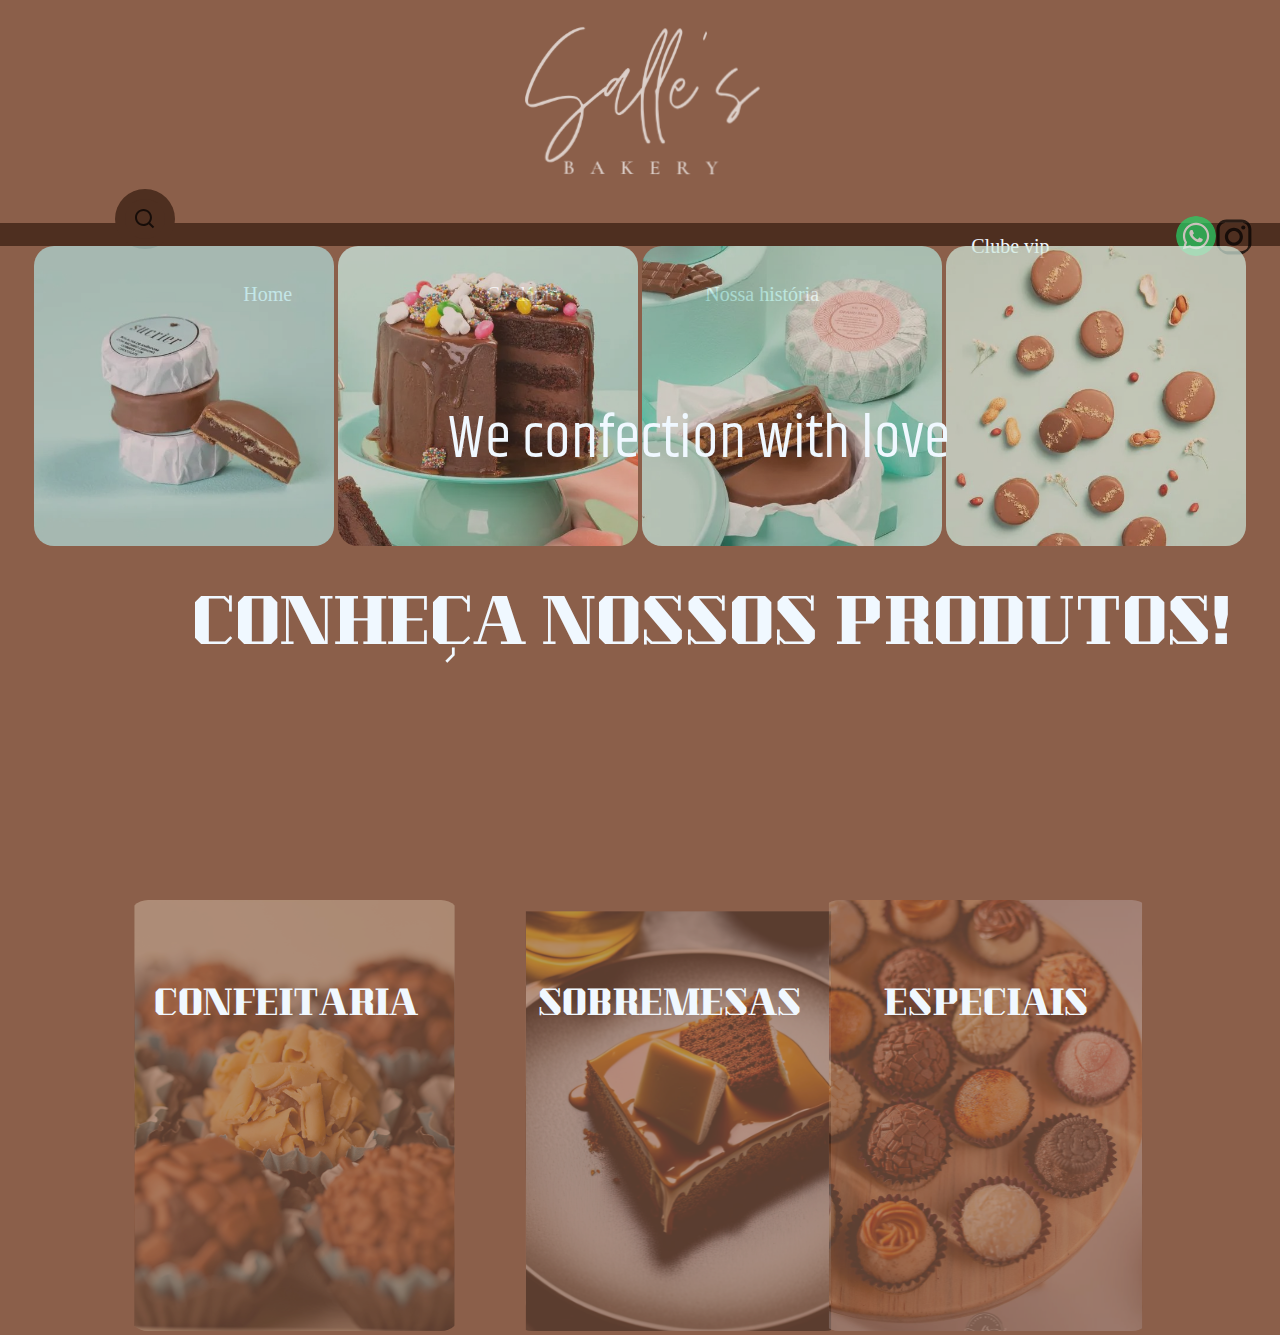
==== index.html @ 68649791 "Add files via upload" ====
<!DOCTYPE html>
<html lang="pt-br">
<head>
    <link rel="stylesheet" href="sallesbakery-real-css.css">
    <meta charset="UTF-8">
    <meta http-equiv="X-UA-Compatible" content="IE=edge">
    <meta name="viewport" content="width=device-width, initial-scale=1.0">
    <title>Salle's Bakery</title>
    <link rel="icon" href="logo1.svg" type="image/png">
    <style> 
    
    body{
        background-color:  #8B5F4A;
        
    }
    h1{
      
font-family: 'khand', sans-serif;
font-style: normal;
font-weight: 400;
font-size: 60px;
line-height: 80px;
color: aliceblue;
    }

   img{
    border-radius: 20px;
    opacity: 0.7;
   }
    

    header{
      display: flex;
      justify-content: center;
      align-items: center;
      background: #4E2F20;
      color: aliceblue;
    }
    a{
      color: aliceblue;
    }
    header{
        font-size: 20px;
    }
    .imgzap{
        position: absolute;
        right: 5%;
        top: 24%;
        opacity: 1;
    }
    .imginsta{
        position: absolute;
        right: 2%;
        top: 24%;   
    }
    .inicio{
        position: absolute;
       left: 19%;
       top: 31.4%;
    }
    .carda{
        position: absolute;
        left: 38%;
        top: 31.4%;
    }
    .hist{
        position: absolute;
        right: 36%;
        top: 31.4%;
    }
    .vip{
        position: absolute;
        right: 18%;
    }
    </style>
</head>
<body>
    <center>
    <img src="logo1.svg">
    </center>
    <div class="imgzap">
        <a href="https://web.whatsapp.com/"img src="zapzap.svg">
        <img src="zapzap.svg" width="40px" height="40px">
    </a>
    </div>
<div class="imginsta">
    <a href="https://www.instagram.com/salles_bakery/" img src="instaimg.svg">
    <img src="instaimg.svg" width="40px" height="40px"> 
</a>
    
</div>


  <div class="search-box">
    <input type="text" class="search-txt" placeholder="Ache seu doce preferido">
    <a href="#" class="search-btn">
      <img src="lupa.svg" alt="Lupa">
            
        </a> 
        </div>
        <header><a href="index.html"><div class="inicio">Home</div></a> &nbsp; <a href="heart-bolo.html"><div class="carda">Cardápio</div></a><a href="nossahist.html"><div class="hist">Nossa história</div></a><a href="pag3.html"><div class="vip">Clube vip</div></a></header>

  <center>
    <div class="bolos">
    <img src="bolo1.0.jfif" width="300" height="300"> <img src="bolo2.0.jfif" width="300" height="300"> <img src="bolo3.0.jfif" width="300" height="300"> <img src="bolo4.0.jfif" width="300" height="300">
     </div>
     <h1 class="meio">We confection with love</h1>
</center>

    <h1 class="produto">CONHEÇA NOSSOS PRODUTOS!</h1>

    <div id="essa1">
        <img src="ESSA 1.svg">
    </div> 
    <div id="essa2">
        <img src="ESSA 2.svg">
    </div>   
    <div id="essa3">
        <img src="ESSA 3.svg">
    </div>

    <h1 class="conf">CONFEITARIA</h1>

    <h1 class="sob">SOBREMESAS</h1>

    <h1 class="spec">ESPECIAIS</h1>
---- sallesbakery-real-css.css ----
@import url('https://fonts.googleapis.com/css2?family=Khand&display=swap');
@import url('https://fonts.googleapis.com/css2?family=Kumar+One&display=swap');

body{
    margin: 0;
    height: 100vh;
    width: 100vw;
}
.meio{
    position: absolute;
    top: 40%;
    left: 35%;
}
.produto{
font-family: 'Kumar One', cursive;
position: absolute;
left: 15%;
}

#essa1{
    position: absolute;
    left: 10%;
    top: 100%;
}
#essa2{
    position: absolute;
    top: 100%;
    left: 40%;
}
#essa3{
    position: absolute;
    top: 100%;
    right: 10%;
}
.conf{
    position: absolute;
    left: 12%;
    top: 105%;
    font-family: 'Kumar One', cursive;
    font-size: 33px;
}
.sob{
    position: absolute;
    left: 42%;
    top: 105%;
    font-family: 'Kumar One', cursive;
    font-size: 33px;
}
.spec{
    position: absolute;
    right: 15%;
    top: 105%;
    font-family: 'Kumar One', cursive;
    font-size: 33px;
}

p{
    position: absolute;
    width: 209px;
height: 24px;
}

.img-bolos{
    border-radius: 20px;
    opacity: 0.7;
}


.search-box{
    position: absolute;
    top: 21%;
    left: 9%;

     background: #4E2F20;
    height: 40px;
    padding: 10px;
    border-radius: 40px;
    display: flex;
    justify-content: space-between;
    align-items: center;

}
.search-txt{
    border: none;
    background: none;
    padding: 0;
    color: white;
    font-size: 16px;
    line-height: 40px;
    width: 0;
    transition: .5s;
}
 ::-webkit-input-placeholder{
     color: #f0f5fb;
}
.search-btn{
    width: 40px;
    height: 40px;
    border-radius: 50%;
    background: #4E2F20;
    display: flex;
    justify-content: center;
    align-items: center;
}

.search-box:hover > .search-txt{
    width: 240px;
}
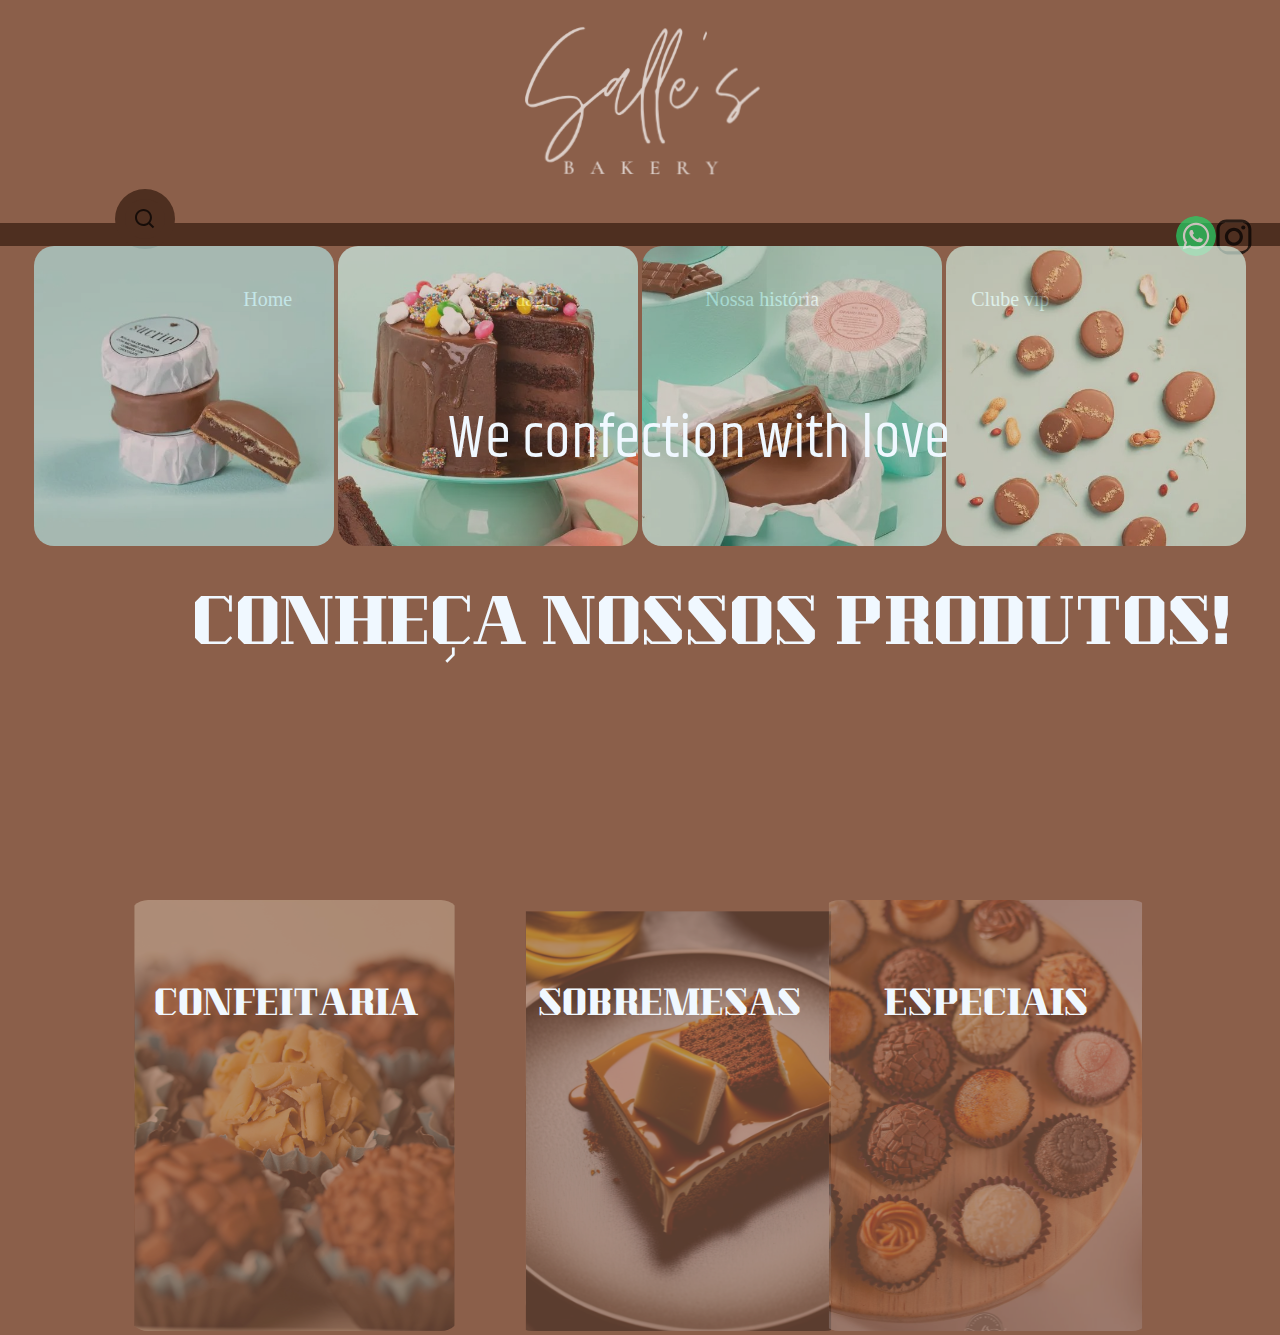
==== commit 12ca9ecd: "Add files via upload" ====
--- a/index.html
+++ b/index.html
@@ -56,21 +56,22 @@
     .inicio{
         position: absolute;
        left: 19%;
-       top: 31.4%;
+       top: 32%;
     }
     .carda{
         position: absolute;
         left: 38%;
-        top: 31.4%;
+        top: 32%;
     }
     .hist{
         position: absolute;
         right: 36%;
-        top: 31.4%;
+        top: 32%;
     }
     .vip{
         position: absolute;
         right: 18%;
+        top: 32%;
     }
     </style>
 </head>
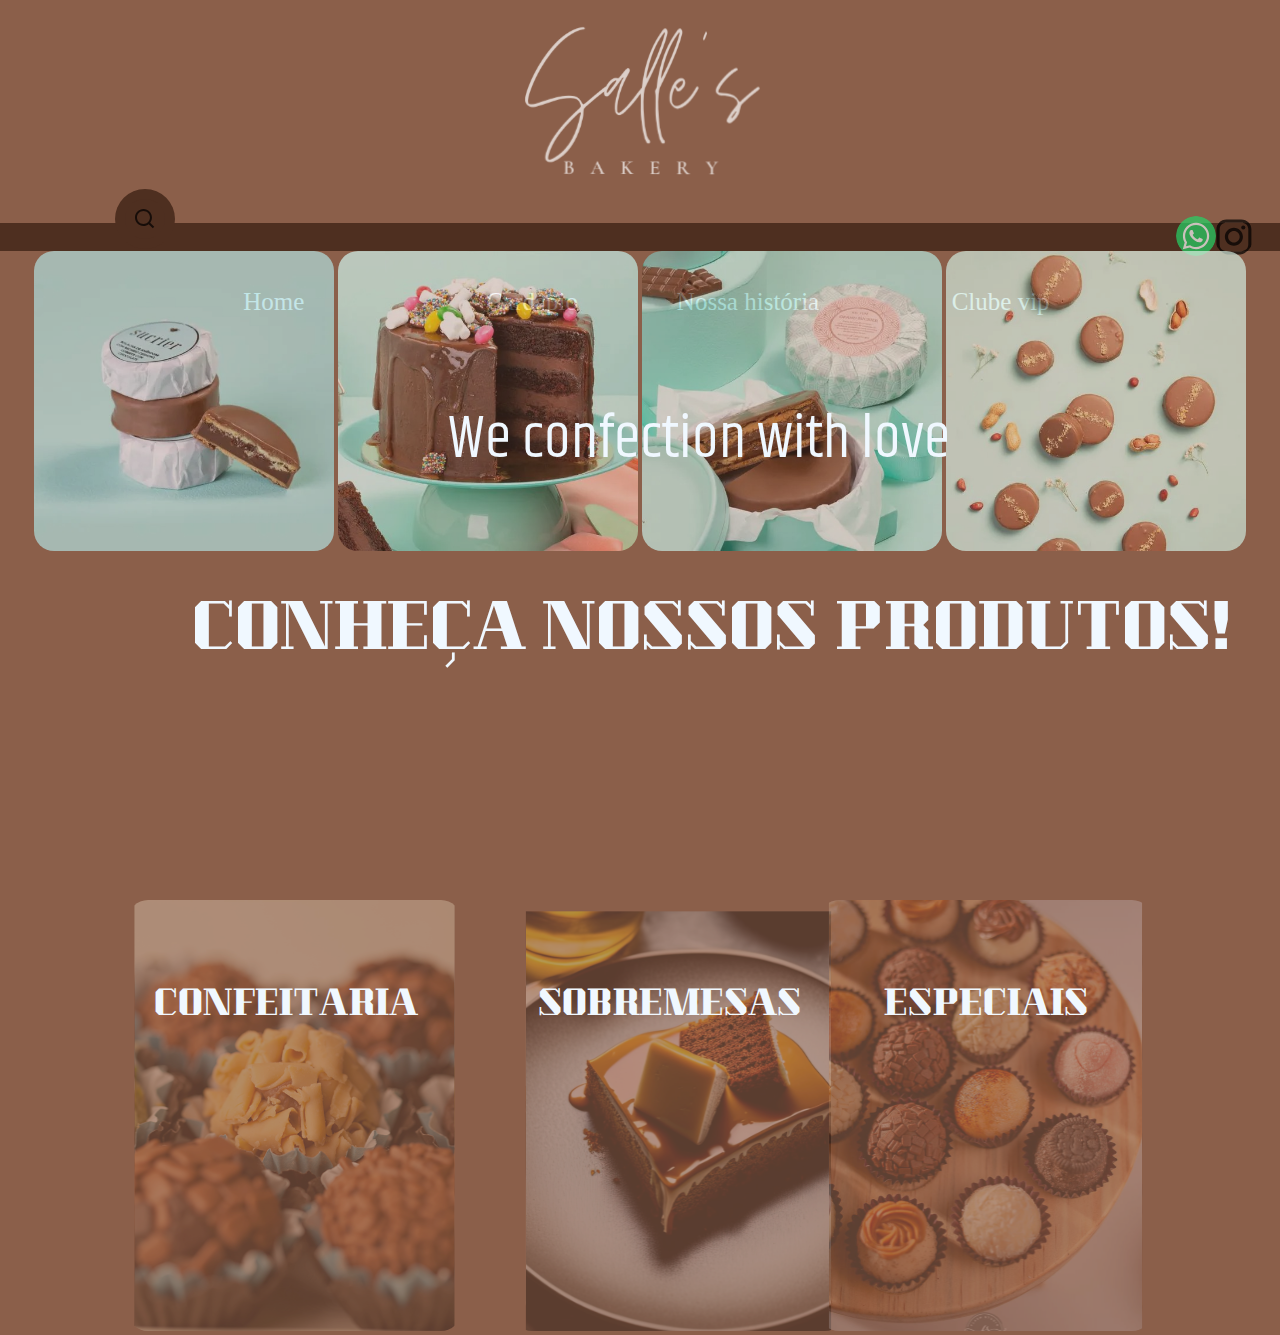
==== commit 73f0a73c: "Update index.html" ====
--- a/index.html
+++ b/index.html
@@ -40,7 +40,7 @@
       color: aliceblue;
     }
     header{
-        font-size: 20px;
+        font-size: 25px;
     }
     .imgzap{
         position: absolute;
@@ -125,3 +125,5 @@
     <h1 class="sob">SOBREMESAS</h1>
 
     <h1 class="spec">ESPECIAIS</h1>
+    </body>
+</html>
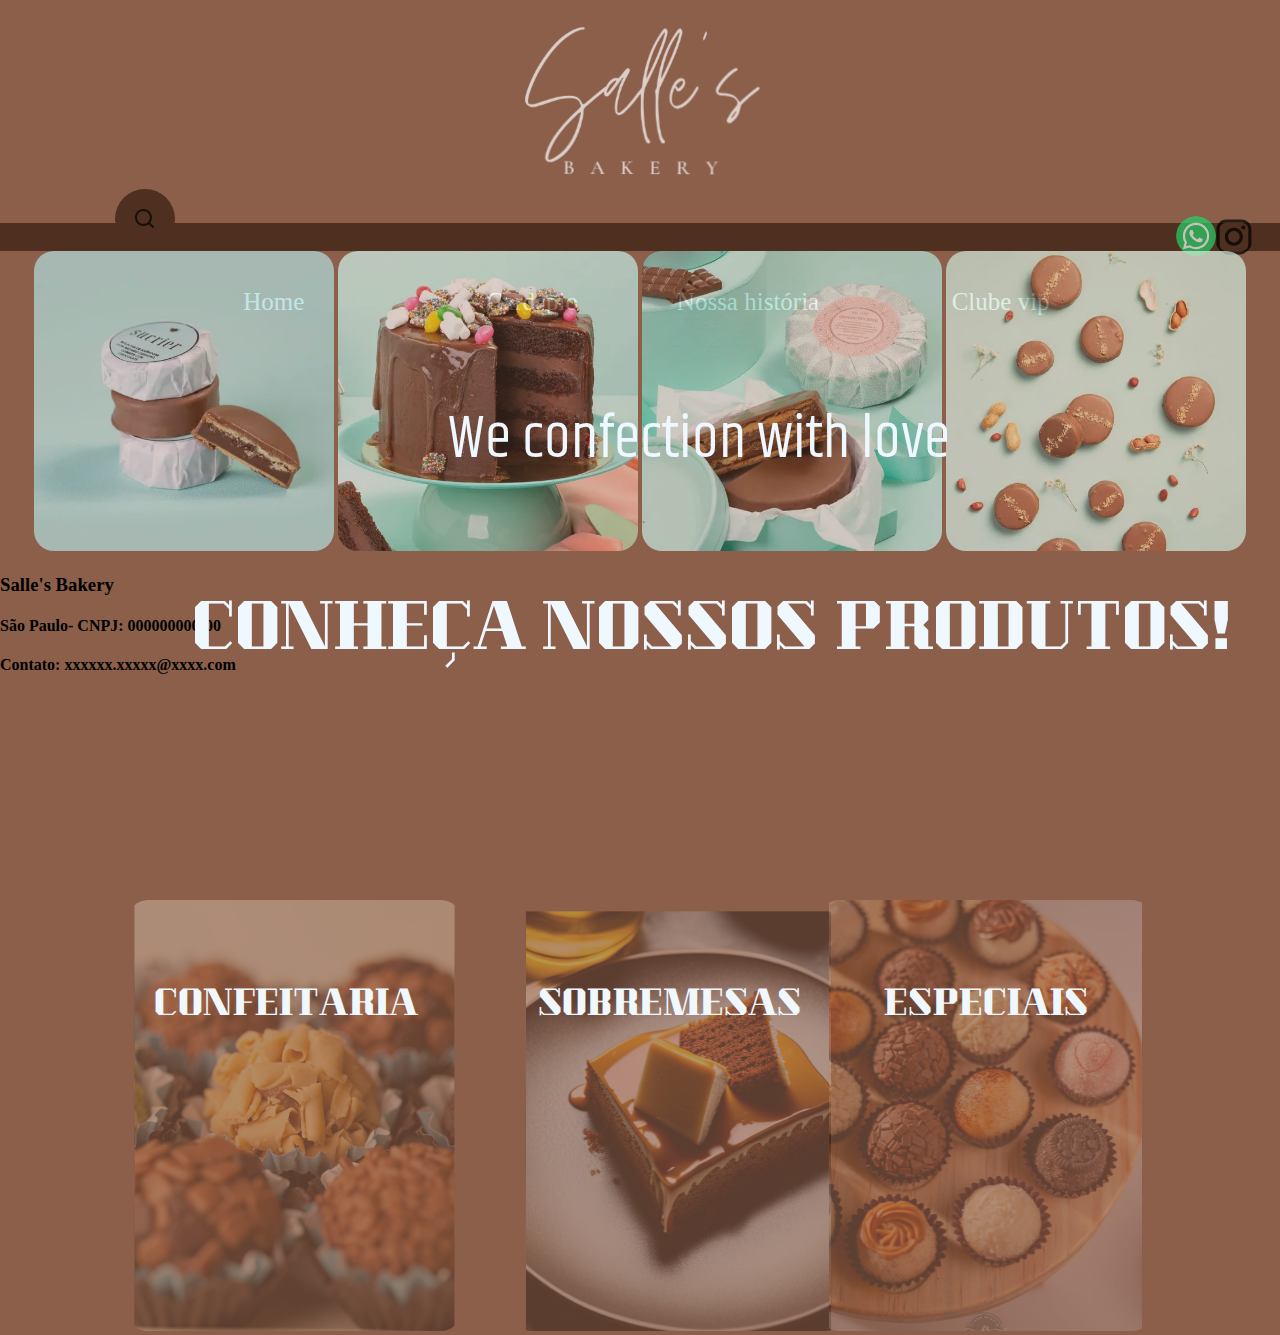
==== commit 761ee995: "Update index.html" ====
--- a/index.html
+++ b/index.html
@@ -125,5 +125,12 @@
     <h1 class="sob">SOBREMESAS</h1>
 
     <h1 class="spec">ESPECIAIS</h1>
+    
+    <footer>
+    <h3> Salle's Bakery </h3>
+    <h4> São Paulo- CNPJ: 000000000-00</h4>
+    <h4> Contato: xxxxxx.xxxxx@xxxx.com </h4>
+
+    </footer>
     </body>
 </html>
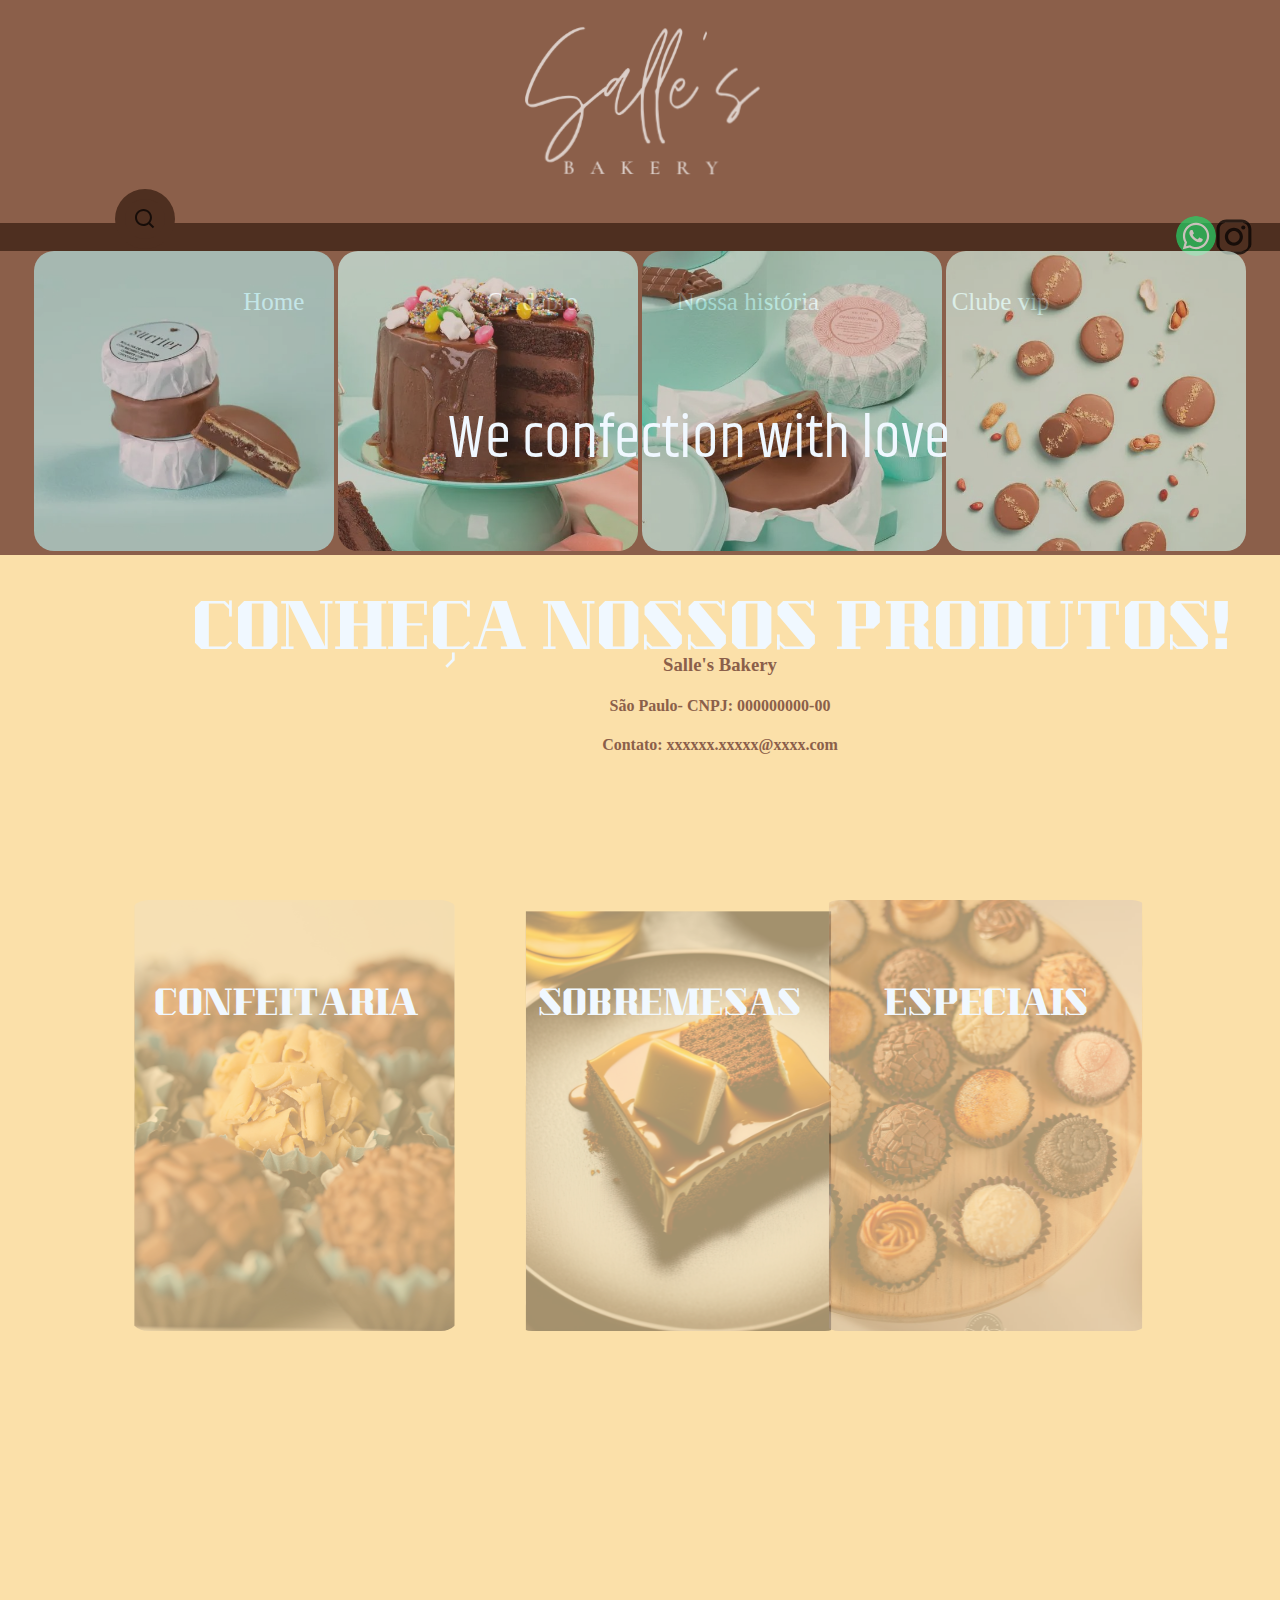
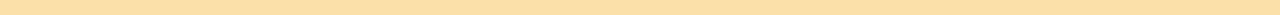
==== commit 0928ad83: "Update index.html" ====
--- a/index.html
+++ b/index.html
@@ -126,11 +126,12 @@
 
     <h1 class="spec">ESPECIAIS</h1>
     
+    </body>
     <footer>
     <h3> Salle's Bakery </h3>
     <h4> São Paulo- CNPJ: 000000000-00</h4>
     <h4> Contato: xxxxxx.xxxxx@xxxx.com </h4>
 
     </footer>
-    </body>
+    
 </html>
--- a/sallesbakery-real-css.css
+++ b/sallesbakery-real-css.css
@@ -106,3 +106,14 @@
 .search-box:hover > .search-txt{
     width: 240px;
 }
+
+footer {
+    bottom: 0%;
+    padding: 80px;
+    background-color: #FBE0A9;
+    color: #8B5F4A;
+    width: 100%;
+    height: 100%;    
+    text-align: center;
+    align-items: center;
+}
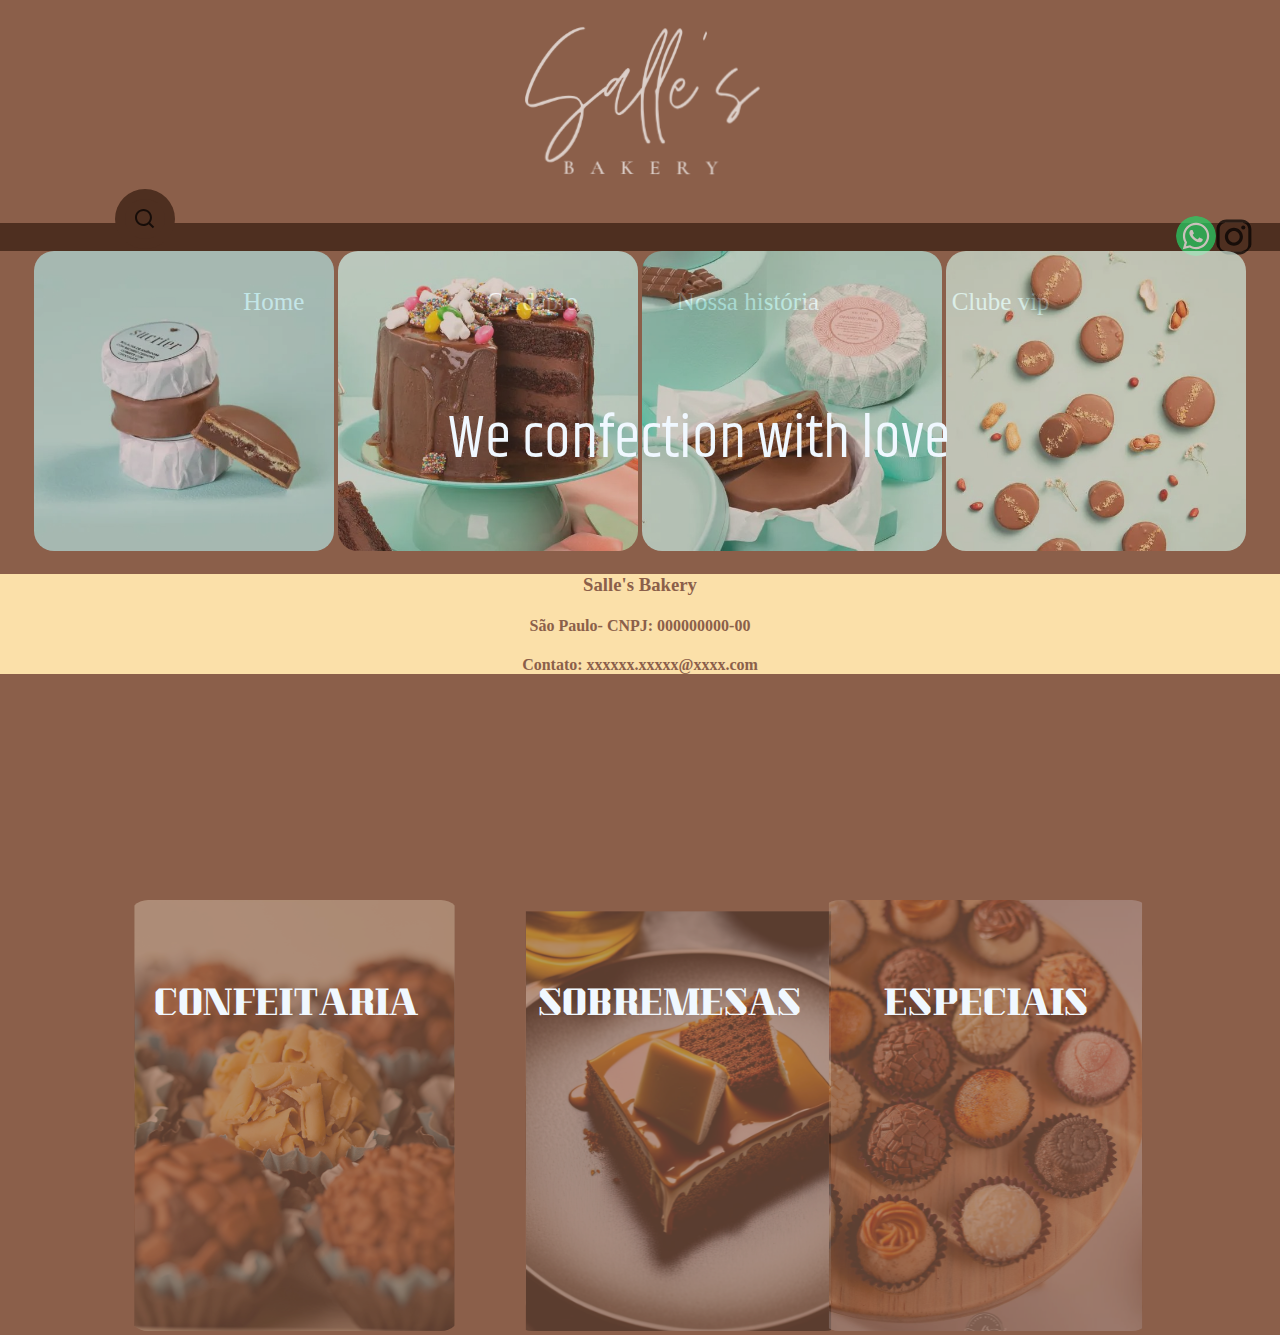
==== commit 176278bd: "Update index.html" ====
--- a/index.html
+++ b/index.html
@@ -126,12 +126,13 @@
 
     <h1 class="spec">ESPECIAIS</h1>
     
-    </body>
     <footer>
     <h3> Salle's Bakery </h3>
     <h4> São Paulo- CNPJ: 000000000-00</h4>
     <h4> Contato: xxxxxx.xxxxx@xxxx.com </h4>
 
     </footer>
+    </body>
+    
     
 </html>
--- a/sallesbakery-real-css.css
+++ b/sallesbakery-real-css.css
@@ -108,12 +108,9 @@
 }
 
 footer {
+    position: relative;
     bottom: 0%;
-    padding: 80px;
     background-color: #FBE0A9;
-    color: #8B5F4A;
-    width: 100%;
-    height: 100%;    
+    color: #8B5F4A;  
     text-align: center;
-    align-items: center;
 }
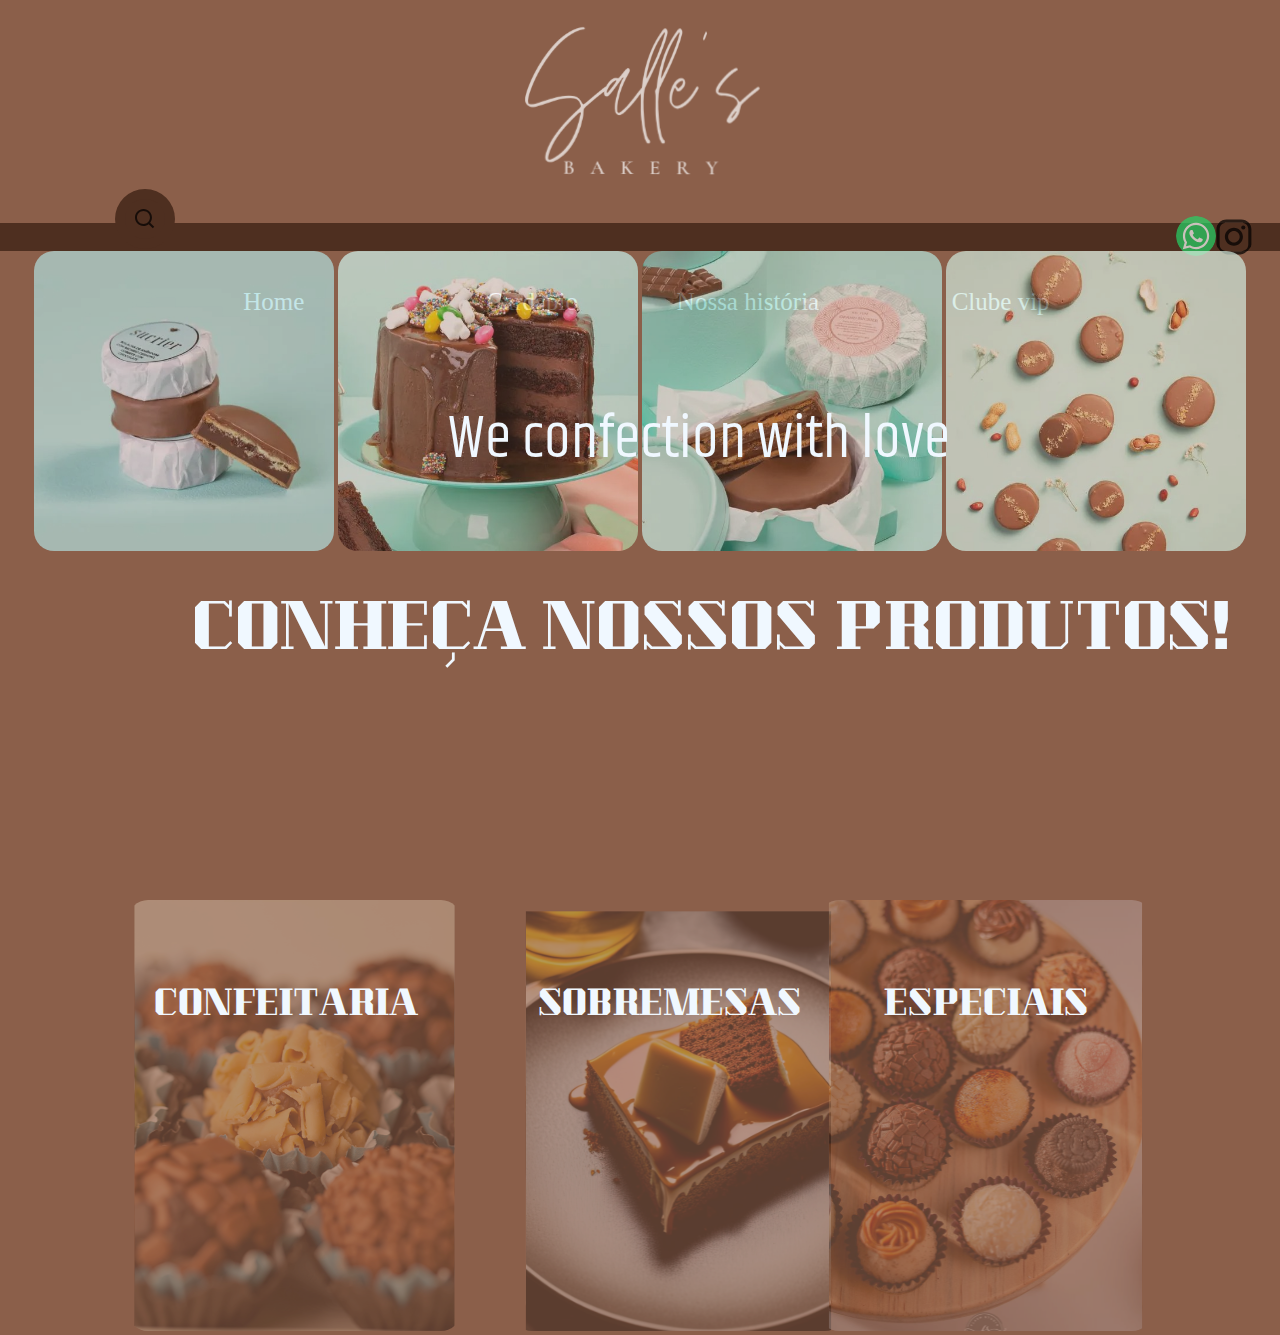
==== commit 1193c7b3: "Update index.html" ====
--- a/index.html
+++ b/index.html
@@ -126,12 +126,6 @@
 
     <h1 class="spec">ESPECIAIS</h1>
     
-    <footer>
-    <h3> Salle's Bakery </h3>
-    <h4> São Paulo- CNPJ: 000000000-00</h4>
-    <h4> Contato: xxxxxx.xxxxx@xxxx.com </h4>
-
-    </footer>
     </body>
     
     
--- a/sallesbakery-real-css.css
+++ b/sallesbakery-real-css.css
@@ -108,7 +108,9 @@
 }
 
 footer {
-    position: relative;
+    position: absolute;
+    height: 100%;
+    padding-bottom: 0;
     bottom: 0%;
     background-color: #FBE0A9;
     color: #8B5F4A;  
